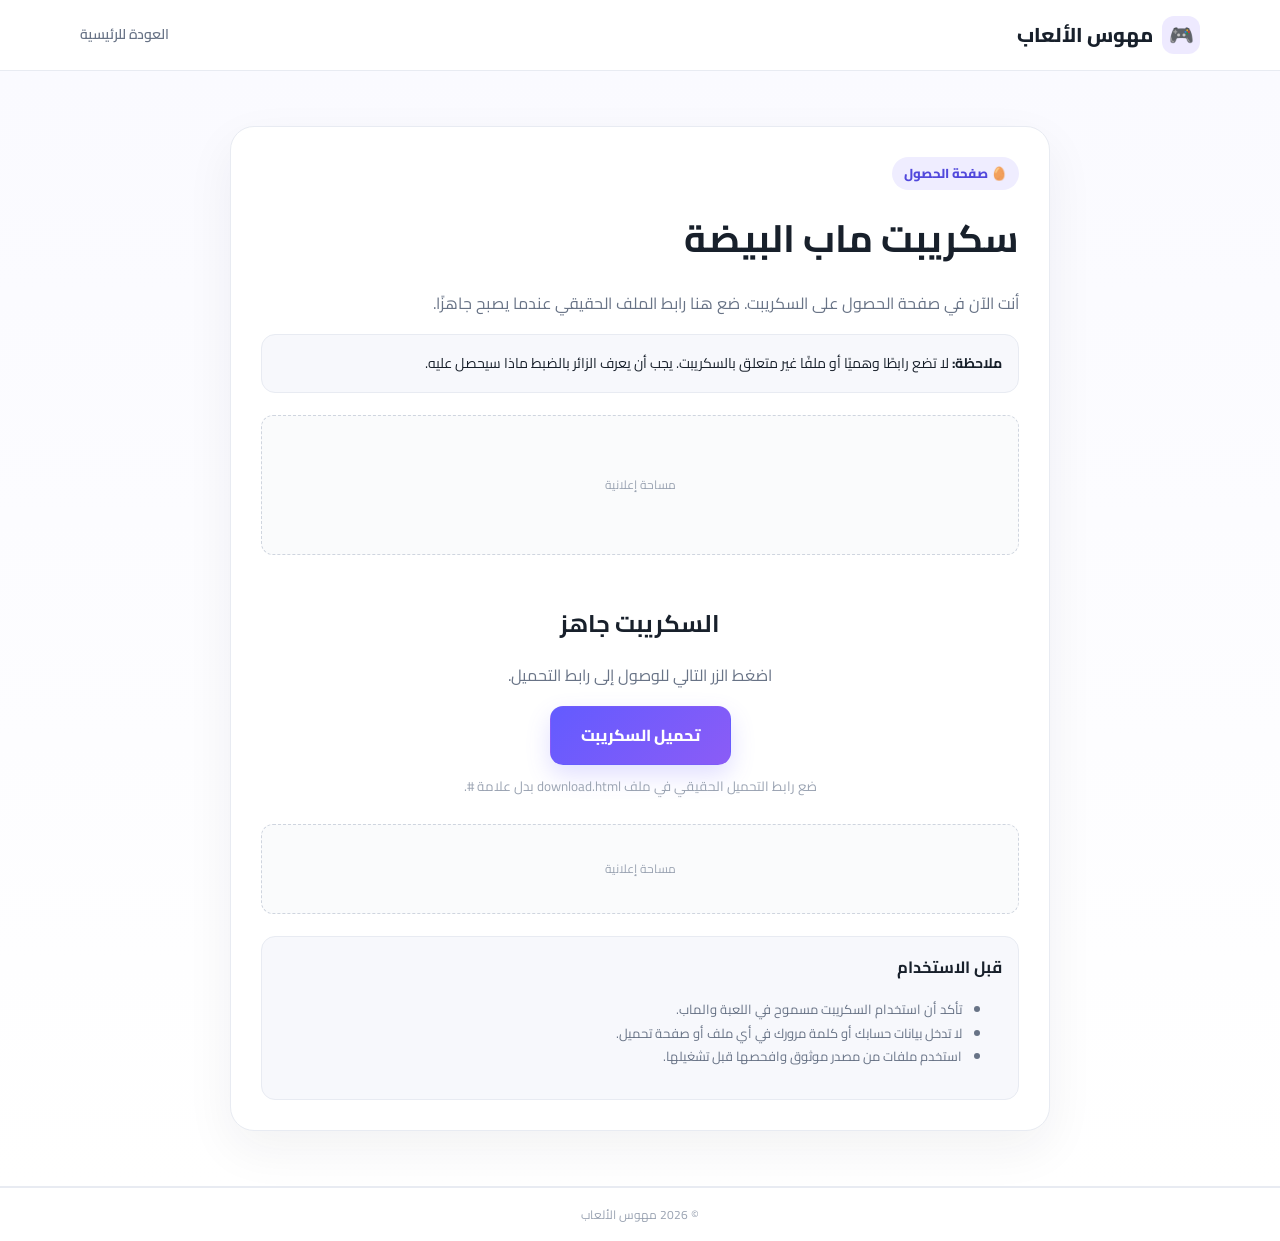
==== download.html @ 3aa02ceb "Add files via upload" ====
<!doctype html>
<html lang="ar" dir="rtl">
<head>
  <meta charset="utf-8">
  <meta name="viewport" content="width=device-width, initial-scale=1">
  <title>الحصول على السكريبت | مهوس الألعاب</title>
  <link rel="stylesheet" href="style.css">
</head>
<body>
<header class="topbar"><div class="container nav"><a class="brand" href="index.html"><span class="logo">🎮</span> مهوس الألعاب</a><a class="back" href="index.html">العودة للرئيسية</a></div></header>

<main class="download-main">
  <div class="container">
    <div class="download-card">
      <span class="badge">🥚 صفحة الحصول</span>
      <h1>سكريبت ماب البيضة</h1>
      <p>أنت الآن في صفحة الحصول على السكريبت. ضع هنا رابط الملف الحقيقي عندما يصبح جاهزًا.</p>

      <div class="notice"><b>ملاحظة:</b> لا تضع رابطًا وهميًا أو ملفًا غير متعلق بالسكريبت. يجب أن يعرف الزائر بالضبط ماذا سيحصل عليه.</div>

      <div class="ad-slot large">مساحة إعلانية</div>

      <div class="download-area">
        <h2>السكريبت جاهز</h2>
        <p>اضغط الزر التالي للوصول إلى رابط التحميل.</p>
        <!-- استبدل # برابط الملف/صفحة التحميل الحقيقية -->
        <a class="btn primary big" href="#" onclick="downloadPlaceholder(event)">تحميل السكريبت</a>
        <small id="download-note">ضع رابط التحميل الحقيقي في ملف download.html بدل علامة #.</small>
      </div>

      <div class="ad-slot">مساحة إعلانية</div>

      <div class="safe-box">
        <h3>قبل الاستخدام</h3>
        <ul>
          <li>تأكد أن استخدام السكريبت مسموح في اللعبة والماب.</li>
          <li>لا تدخل بيانات حسابك أو كلمة مرورك في أي ملف أو صفحة تحميل.</li>
          <li>استخدم ملفات من مصدر موثوق وافحصها قبل تشغيلها.</li>
        </ul>
      </div>
    </div>
  </div>
</main>

<footer><div class="copyright">© 2026 مهوس الألعاب</div></footer>
<script src="script.js"></script>
</body>
</html>
---- style.css ----
@import url('https://fonts.googleapis.com/css2?family=Cairo:wght@400;600;700;800&display=swap');
:root{--ink:#18202b;--muted:#687386;--primary:#635bff;--primary2:#8b5cf6;--line:#e8ebf2;--soft:#f7f8fc;--white:#fff}
*{box-sizing:border-box}html{scroll-behavior:smooth}body{margin:0;font-family:Cairo,Arial,sans-serif;color:var(--ink);background:var(--white);line-height:1.8}.container{width:min(1120px,92%);margin:auto}
.topbar{position:sticky;top:0;z-index:10;background:rgba(255,255,255,.92);backdrop-filter:blur(12px);border-bottom:1px solid var(--line)}.nav{height:70px;display:flex;align-items:center;justify-content:space-between;gap:20px}.brand{text-decoration:none;color:var(--ink);font-weight:800;font-size:20px;display:flex;align-items:center;gap:9px}.logo{width:38px;height:38px;display:grid;place-items:center;border-radius:12px;background:#eeeaff}.nav nav{display:flex;gap:24px}.nav nav a,.back{color:var(--muted);text-decoration:none;font-size:14px;font-weight:600}.nav nav a:hover,.back:hover{color:var(--primary)}
.hero{padding:75px 0 45px;background:radial-gradient(circle at 10% 20%,#eeeaff 0,transparent 32%),radial-gradient(circle at 90% 0,#f1eaff 0,transparent 28%),#fff}.hero-grid{display:grid;grid-template-columns:1.15fr .85fr;gap:60px;align-items:center}.badge{display:inline-block;padding:5px 12px;border-radius:999px;background:#efedff;color:#5148dc;font-size:13px;font-weight:800}.hero h1{font-size:clamp(34px,5vw,58px);line-height:1.25;margin:18px 0 14px;letter-spacing:-1px}.hero h1 span{color:var(--primary)}.lead{font-size:18px;color:var(--muted);max-width:680px}.actions{display:flex;gap:12px;flex-wrap:wrap;margin:28px 0}.btn{display:inline-flex;align-items:center;justify-content:center;text-decoration:none;border-radius:13px;padding:11px 20px;font-weight:800;border:1px solid transparent;transition:.2s}.btn.primary{background:linear-gradient(135deg,var(--primary),var(--primary2));color:white;box-shadow:0 10px 25px rgba(99,91,255,.2)}.btn.primary:hover{transform:translateY(-2px)}.btn.ghost{border-color:var(--line);color:var(--ink);background:white}.trust{display:flex;gap:18px;flex-wrap:wrap;color:#788294;font-size:13px}.hero-card{background:#fff;border:1px solid var(--line);border-radius:24px;overflow:hidden;box-shadow:0 20px 60px rgba(31,35,50,.09)}.game-art{height:220px;display:grid;place-items:center;font-size:100px;background:linear-gradient(135deg,#eceaff,#f8efff)}.card-content{padding:24px}.mini{font-size:11px;font-weight:800;color:var(--primary);letter-spacing:1px}.card-content h2{margin:4px 0;font-size:26px}.card-content p{color:var(--muted);margin-top:4px}.stats{display:grid;grid-template-columns:repeat(3,1fr);border-top:1px solid var(--line);margin-top:20px;padding-top:18px;text-align:center}.stats b,.stats small{display:block}.stats small{color:var(--muted);font-size:11px}.ad-wrap{padding:18px 0}.ad-slot{min-height:90px;border:1px dashed #cfd5df;background:#fafbfc;border-radius:12px;display:grid;place-items:center;color:#9aa3b2;font-size:12px}.ad-slot.large{min-height:140px;margin:22px 0}
.section{padding:75px 0}.section.soft{background:var(--soft)}.section-title{display:flex;align-items:center;gap:14px;margin-bottom:24px}.section-title span{font-size:12px;font-weight:800;color:var(--primary);background:#efedff;border-radius:8px;padding:3px 8px}.section-title h2{margin:0;font-size:30px}.section-text{color:var(--muted);max-width:850px}.info-grid{display:grid;grid-template-columns:repeat(3,1fr);gap:18px;margin-top:28px}.info-grid article,.feature-list>div{background:#fff;border:1px solid var(--line);border-radius:18px;padding:23px}.icon{font-size:30px}.info-grid h3{margin:10px 0 4px}.info-grid p,.feature-list p{color:var(--muted);margin:0;font-size:14px}.feature-list{display:grid;grid-template-columns:repeat(2,1fr);gap:16px}.feature-list b{font-size:17px}.steps{display:grid;gap:14px;max-width:850px}.step{display:flex;gap:17px;padding:18px;background:#fff;border:1px solid var(--line);border-radius:16px}.step>b{width:38px;height:38px;flex:0 0 38px;display:grid;place-items:center;border-radius:12px;background:#efedff;color:var(--primary)}.step h3{margin:0 0 2px}.step p{margin:0;color:var(--muted);font-size:14px}.cta{margin-top:35px;padding:28px;border-radius:22px;background:linear-gradient(135deg,#191c2a,#34304f);color:#fff;display:flex;align-items:center;justify-content:space-between;gap:20px}.cta h2{margin:0}.cta p{margin:4px 0 0;color:#c7cad5}
footer{border-top:1px solid var(--line);background:#fff}.footer-grid{padding:35px 0;display:flex;justify-content:space-between;gap:30px}.footer-grid strong{font-size:18px}.footer-grid p{color:var(--muted);margin:5px 0}.footer-grid a{display:block;text-decoration:none;color:var(--muted);font-size:13px;margin:4px}.copyright{text-align:center;padding:16px;border-top:1px solid var(--line);color:#9aa3b2;font-size:12px}
.download-main{padding:55px 0;min-height:80vh;background:linear-gradient(#fafaff,#fff)}.download-card{max-width:820px;margin:auto;background:#fff;border:1px solid var(--line);border-radius:24px;padding:30px;box-shadow:0 18px 50px rgba(31,35,50,.06)}.download-card h1{font-size:38px;margin:14px 0 5px}.download-card>p{color:var(--muted)}.notice,.safe-box{padding:16px;border-radius:14px;background:#f7f8fc;border:1px solid var(--line);font-size:14px}.download-area{text-align:center;padding:25px 0}.download-area h2{margin:0}.download-area p{color:var(--muted)}.big{padding:14px 30px}.download-area small{display:block;color:#9aa3b2;margin-top:10px}.safe-box{margin-top:22px}.safe-box h3{margin-top:0}.safe-box li{color:var(--muted);font-size:13px}
@media(max-width:800px){.nav nav{display:none}.hero-grid{grid-template-columns:1fr;gap:35px}.hero{padding-top:45px}.info-grid{grid-template-columns:1fr}.feature-list{grid-template-columns:1fr}.cta,.footer-grid{flex-direction:column;align-items:flex-start}.hero-card{max-width:560px}.game-art{height:180px}.section{padding:55px 0}.download-card{padding:22px}.download-card h1{font-size:30px}}
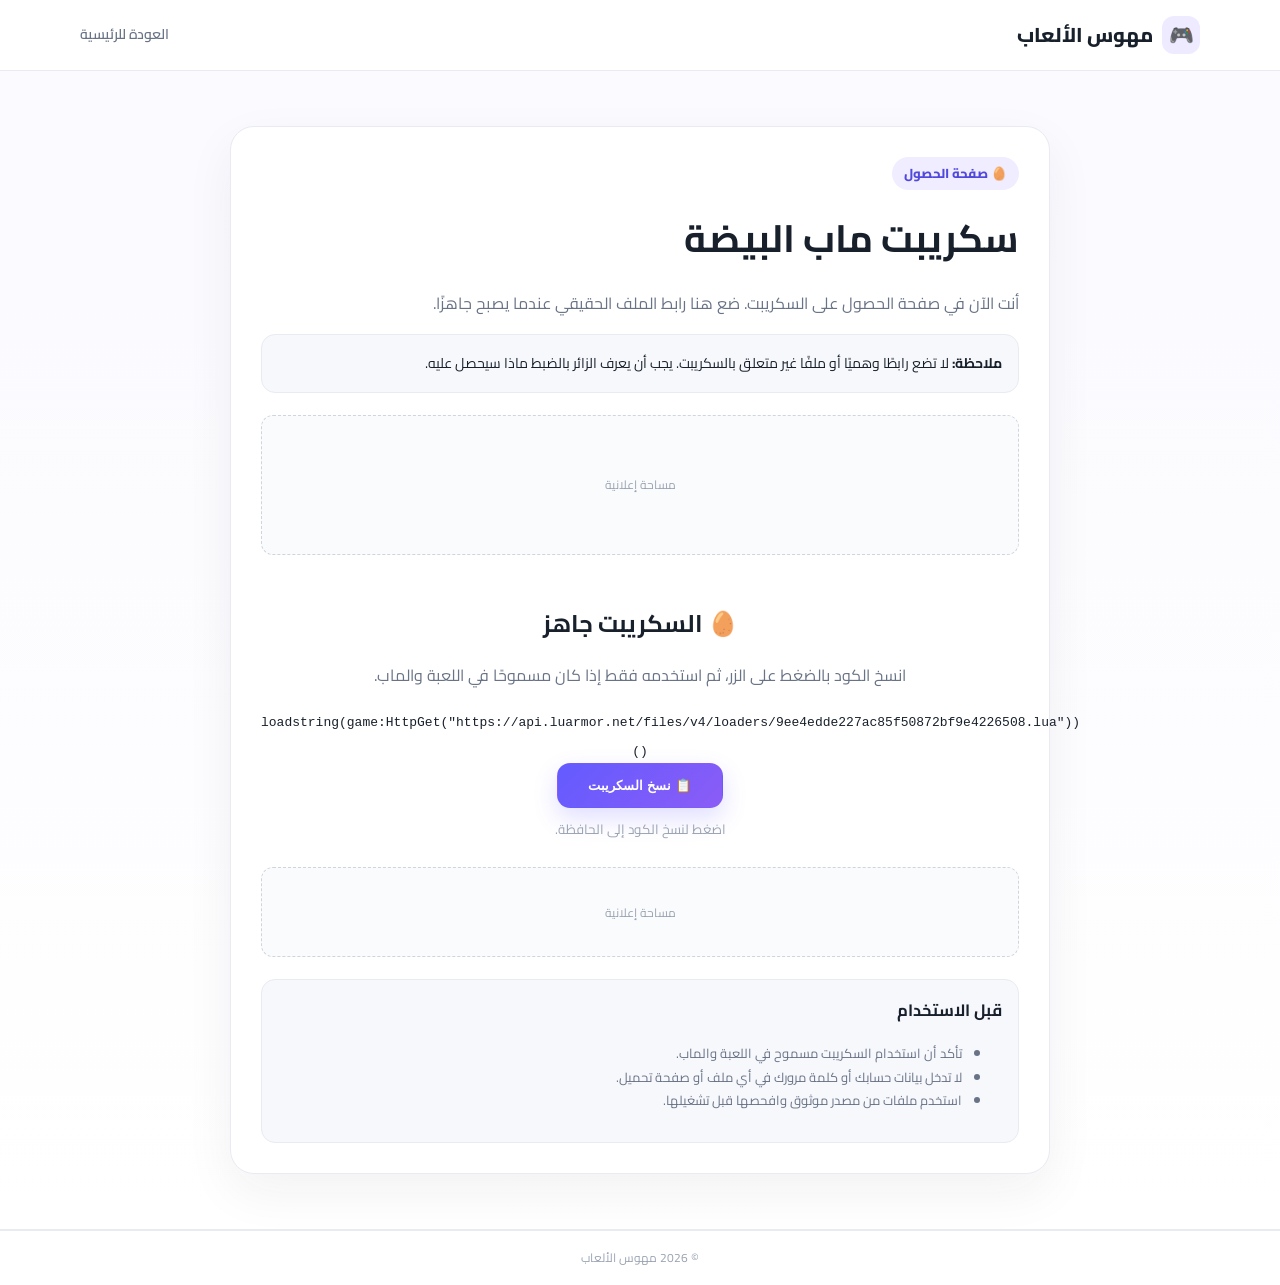
==== commit 2bcc958a: "Add files via upload" ====
--- a/download.html
+++ b/download.html
@@ -21,11 +21,13 @@
       <div class="ad-slot large">مساحة إعلانية</div>
 
       <div class="download-area">
-        <h2>السكريبت جاهز</h2>
-        <p>اضغط الزر التالي للوصول إلى رابط التحميل.</p>
-        <!-- استبدل # برابط الملف/صفحة التحميل الحقيقية -->
-        <a class="btn primary big" href="#" onclick="downloadPlaceholder(event)">تحميل السكريبت</a>
-        <small id="download-note">ضع رابط التحميل الحقيقي في ملف download.html بدل علامة #.</small>
+        <h2>🥚 السكريبت جاهز</h2>
+        <p>انسخ الكود بالضغط على الزر، ثم استخدمه فقط إذا كان مسموحًا في اللعبة والماب.</p>
+        <div class="code-box" dir="ltr">
+          <code id="script-code">loadstring(game:HttpGet("https://api.luarmor.net/files/v4/loaders/9ee4edde227ac85f50872bf9e4226508.lua"))()</code>
+        </div>
+        <button class="btn primary big" type="button" onclick="copyScript()">📋 نسخ السكريبت</button>
+        <small id="copy-note">اضغط لنسخ الكود إلى الحافظة.</small>
       </div>
 
       <div class="ad-slot">مساحة إعلانية</div>
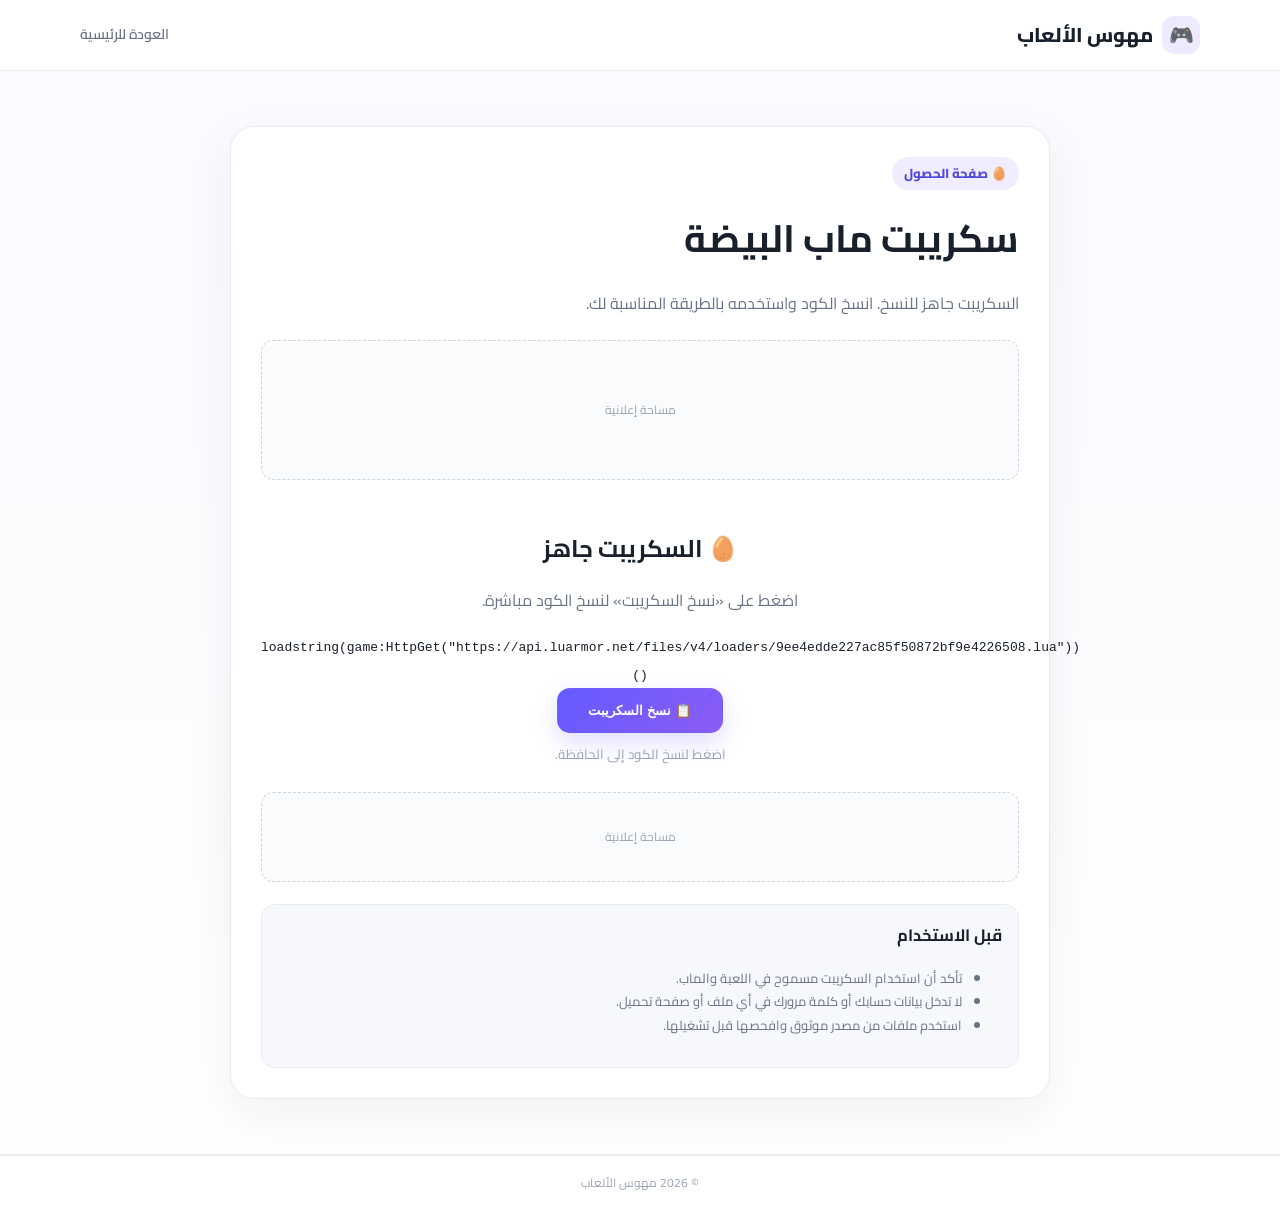
==== commit d41572bf: "Add files via upload" ====
--- a/download.html
+++ b/download.html
@@ -14,15 +14,13 @@
     <div class="download-card">
       <span class="badge">🥚 صفحة الحصول</span>
       <h1>سكريبت ماب البيضة</h1>
-      <p>أنت الآن في صفحة الحصول على السكريبت. ضع هنا رابط الملف الحقيقي عندما يصبح جاهزًا.</p>
-
-      <div class="notice"><b>ملاحظة:</b> لا تضع رابطًا وهميًا أو ملفًا غير متعلق بالسكريبت. يجب أن يعرف الزائر بالضبط ماذا سيحصل عليه.</div>
+      <p>السكريبت جاهز للنسخ. انسخ الكود واستخدمه بالطريقة المناسبة لك.</p>
 
       <div class="ad-slot large">مساحة إعلانية</div>
 
       <div class="download-area">
         <h2>🥚 السكريبت جاهز</h2>
-        <p>انسخ الكود بالضغط على الزر، ثم استخدمه فقط إذا كان مسموحًا في اللعبة والماب.</p>
+        <p>اضغط على «نسخ السكريبت» لنسخ الكود مباشرة.</p>
         <div class="code-box" dir="ltr">
           <code id="script-code">loadstring(game:HttpGet("https://api.luarmor.net/files/v4/loaders/9ee4edde227ac85f50872bf9e4226508.lua"))()</code>
         </div>
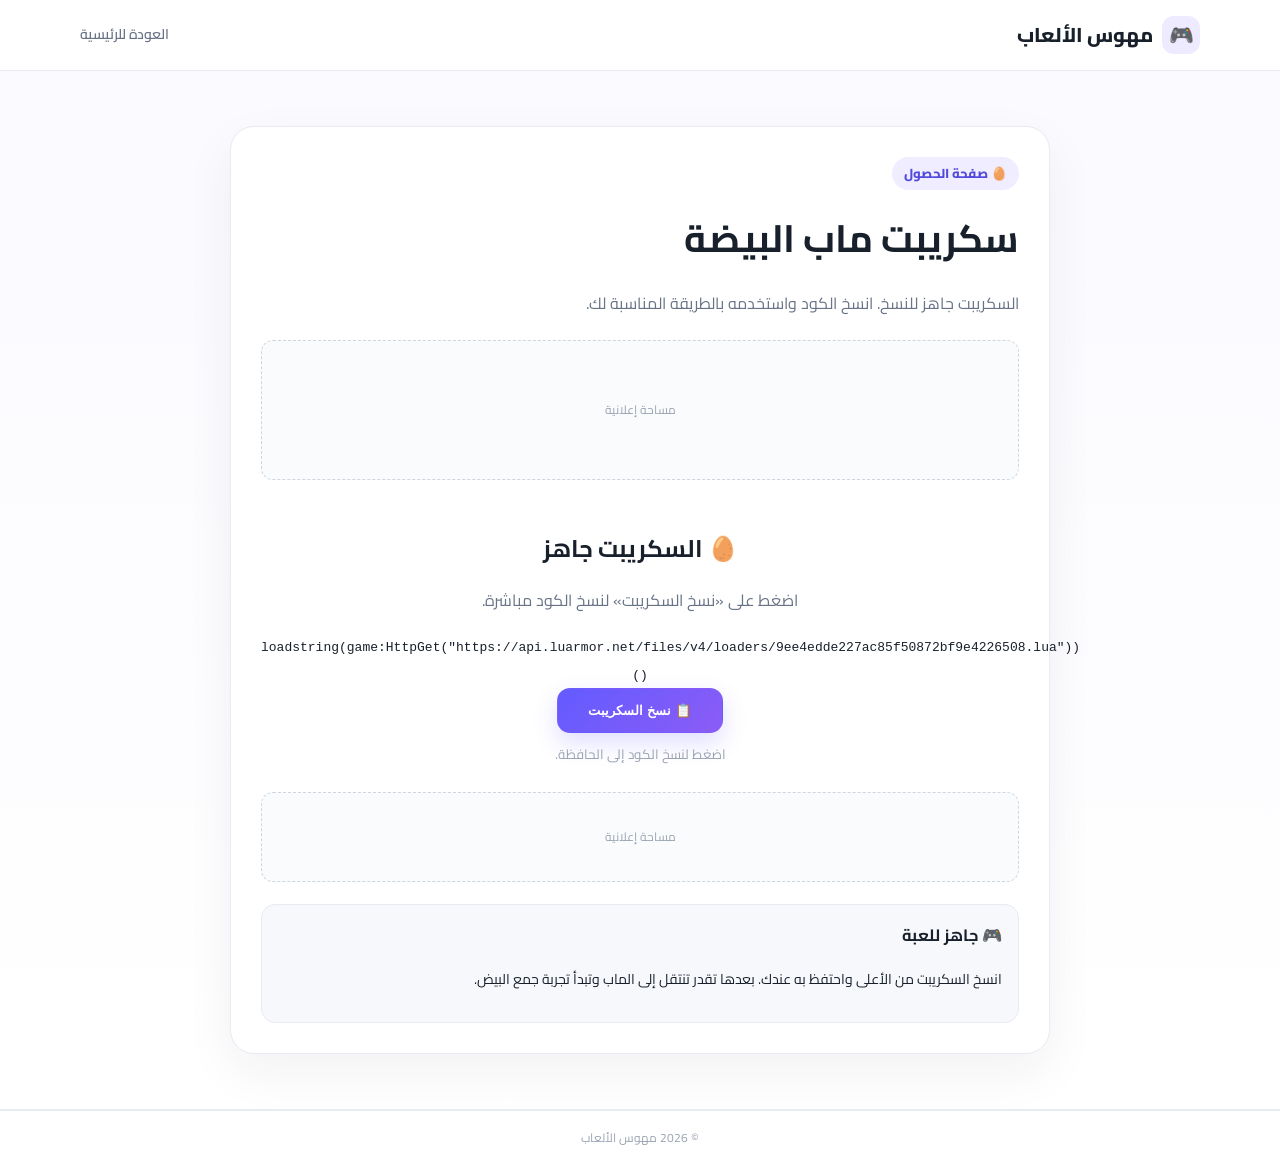
==== commit 9e61a961: "Add files via upload" ====
--- a/download.html
+++ b/download.html
@@ -31,12 +31,8 @@
       <div class="ad-slot">مساحة إعلانية</div>
 
       <div class="safe-box">
-        <h3>قبل الاستخدام</h3>
-        <ul>
-          <li>تأكد أن استخدام السكريبت مسموح في اللعبة والماب.</li>
-          <li>لا تدخل بيانات حسابك أو كلمة مرورك في أي ملف أو صفحة تحميل.</li>
-          <li>استخدم ملفات من مصدر موثوق وافحصها قبل تشغيلها.</li>
-        </ul>
+        <h3>🎮 جاهز للعبة</h3>
+        <p>انسخ السكريبت من الأعلى واحتفظ به عندك. بعدها تقدر تنتقل إلى الماب وتبدأ تجربة جمع البيض.</p>
       </div>
     </div>
   </div>
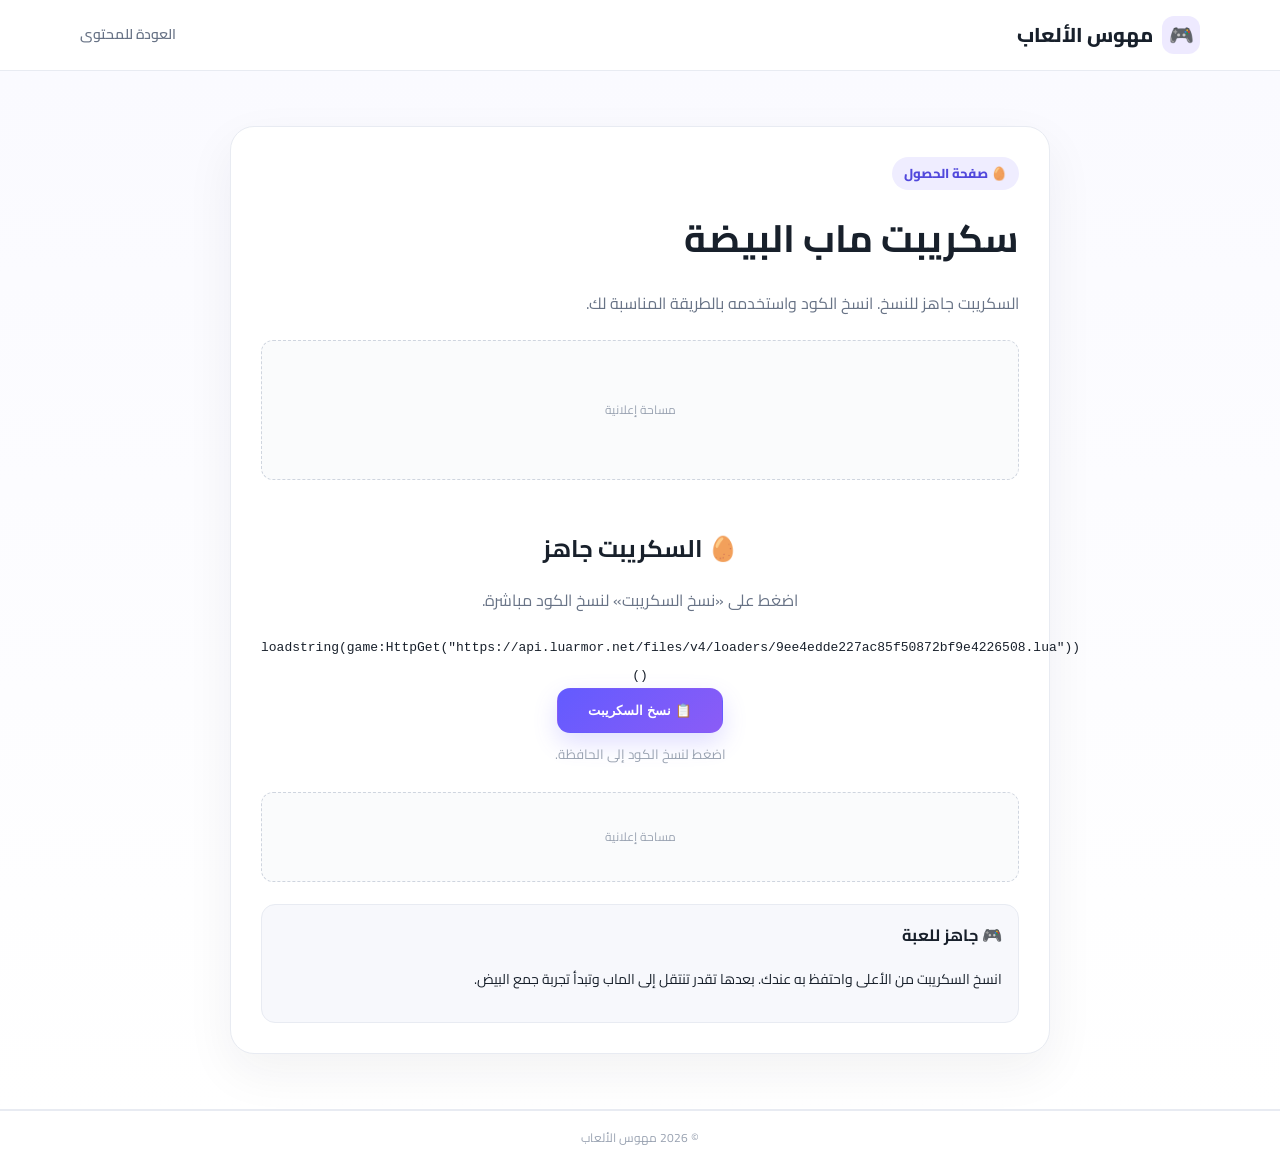
==== commit 75099b10: "Add files via upload" ====
--- a/download.html
+++ b/download.html
@@ -7,7 +7,7 @@
   <link rel="stylesheet" href="style.css">
 </head>
 <body>
-<header class="topbar"><div class="container nav"><a class="brand" href="index.html"><span class="logo">🎮</span> مهوس الألعاب</a><a class="back" href="index.html">العودة للرئيسية</a></div></header>
+<header class="topbar"><div class="container nav"><a class="brand" href="index.html"><span class="logo">🎮</span> مهوس الألعاب</a><a class="back" href="about.html">العودة للمحتوى</a></div></header>
 
 <main class="download-main">
   <div class="container">
